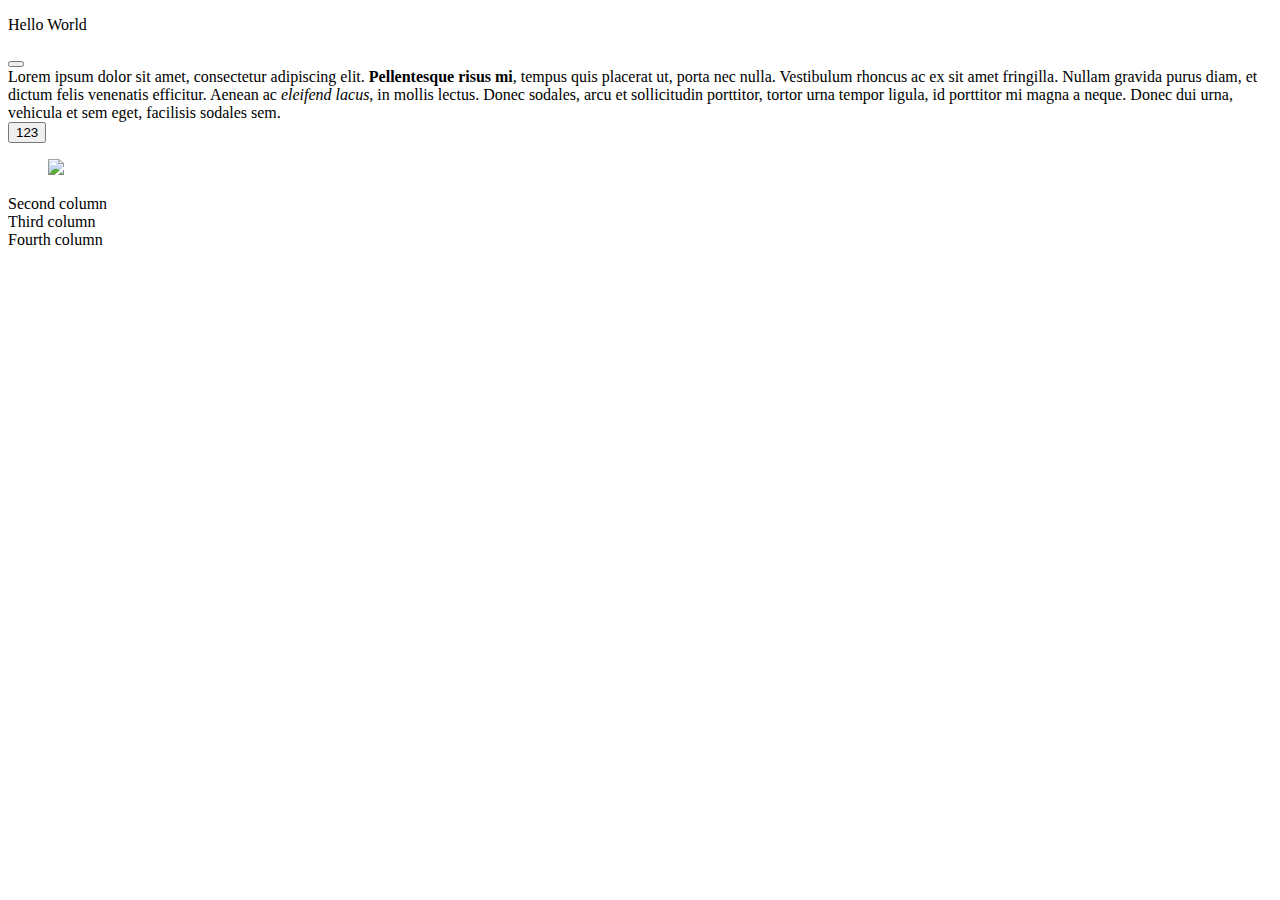
==== index.html @ b376deca "chore: 第一个时钟初始化" ====
<!DOCTYPE html>
<!--[if lt IE 7]>      <html class="no-js lt-ie9 lt-ie8 lt-ie7"> <![endif]-->
<!--[if IE 7]>         <html class="no-js lt-ie9 lt-ie8"> <![endif]-->
<!--[if IE 8]>         <html class="no-js lt-ie9"> <![endif]-->
<!--[if gt IE 8]>      <html class="no-js"> <!--<![endif]-->
<html>
  <head>
    <meta charset="utf-8" />
    <meta http-equiv="X-UA-Compatible" content="IE=edge" />
    <title>Display</title>
    <meta name="description" content="" />
    <meta name="viewport" content="width=device-width, initial-scale=1" />
    <link
      rel="stylesheet"
      href="https://cdn.jsdelivr.net/npm/bulma@0.9.4/css/bulma.min.css"
    />
  </head>
  <body>
    <!--[if lt IE 7]>
      <p class="browsehappy">
        You are using an <strong>outdated</strong> browser. Please
        <a href="#">upgrade your browser</a> to improve your experience.
      </p>
    <![endif]-->
    <section class="section">
      <div class="container">
        <article class="message">
          <div class="message-header">
            <p>Hello World</p>
            <button class="delete" aria-label="delete"></button>
          </div>
          <div class="message-body">
            Lorem ipsum dolor sit amet, consectetur adipiscing elit. <strong>Pellentesque risus mi</strong>, tempus quis placerat ut, porta nec nulla. Vestibulum rhoncus ac ex sit amet fringilla. Nullam gravida purus diam, et dictum <a>felis venenatis</a> efficitur. Aenean ac <em>eleifend lacus</em>, in mollis lectus. Donec sodales, arcu et sollicitudin porttitor, tortor urna tempor ligula, id porttitor mi magna a neque. Donec dui urna, vehicula et sem eget, facilisis sodales sem.
          </div>
        </article>
        <button class="button">123</button>
        <div class="columns">
          <a class="column" href="/clocks/1/index.html">
            <figure class="image is-16by9">
              <img src="https://bulma.io/images/placeholders/128x128.png">
            </figure>
          </a>
          <div class="column">
            Second column
          </div>
          <div class="column">
            Third column
          </div>
          <div class="column">
            Fourth column
          </div>
        </div>
      </div>
    </section>
    <script src="" async defer></script>
  </body>
</html>
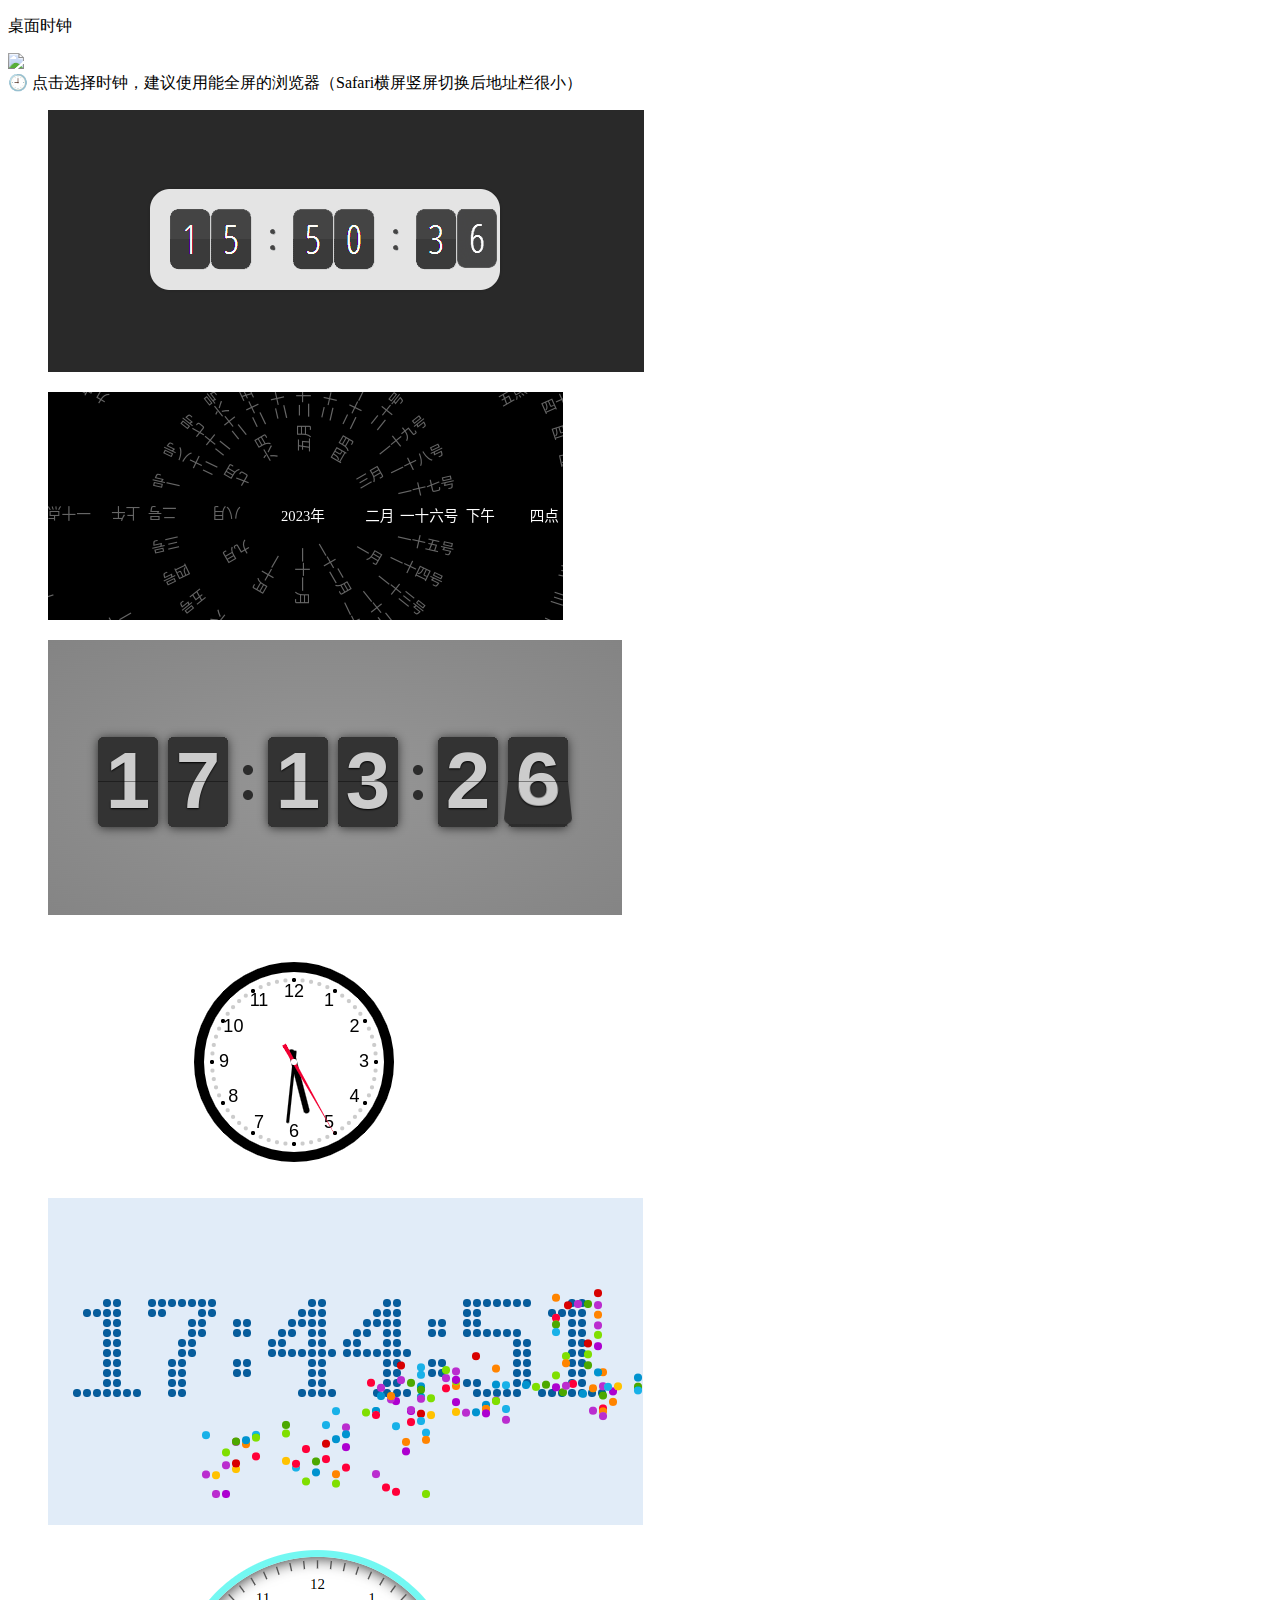
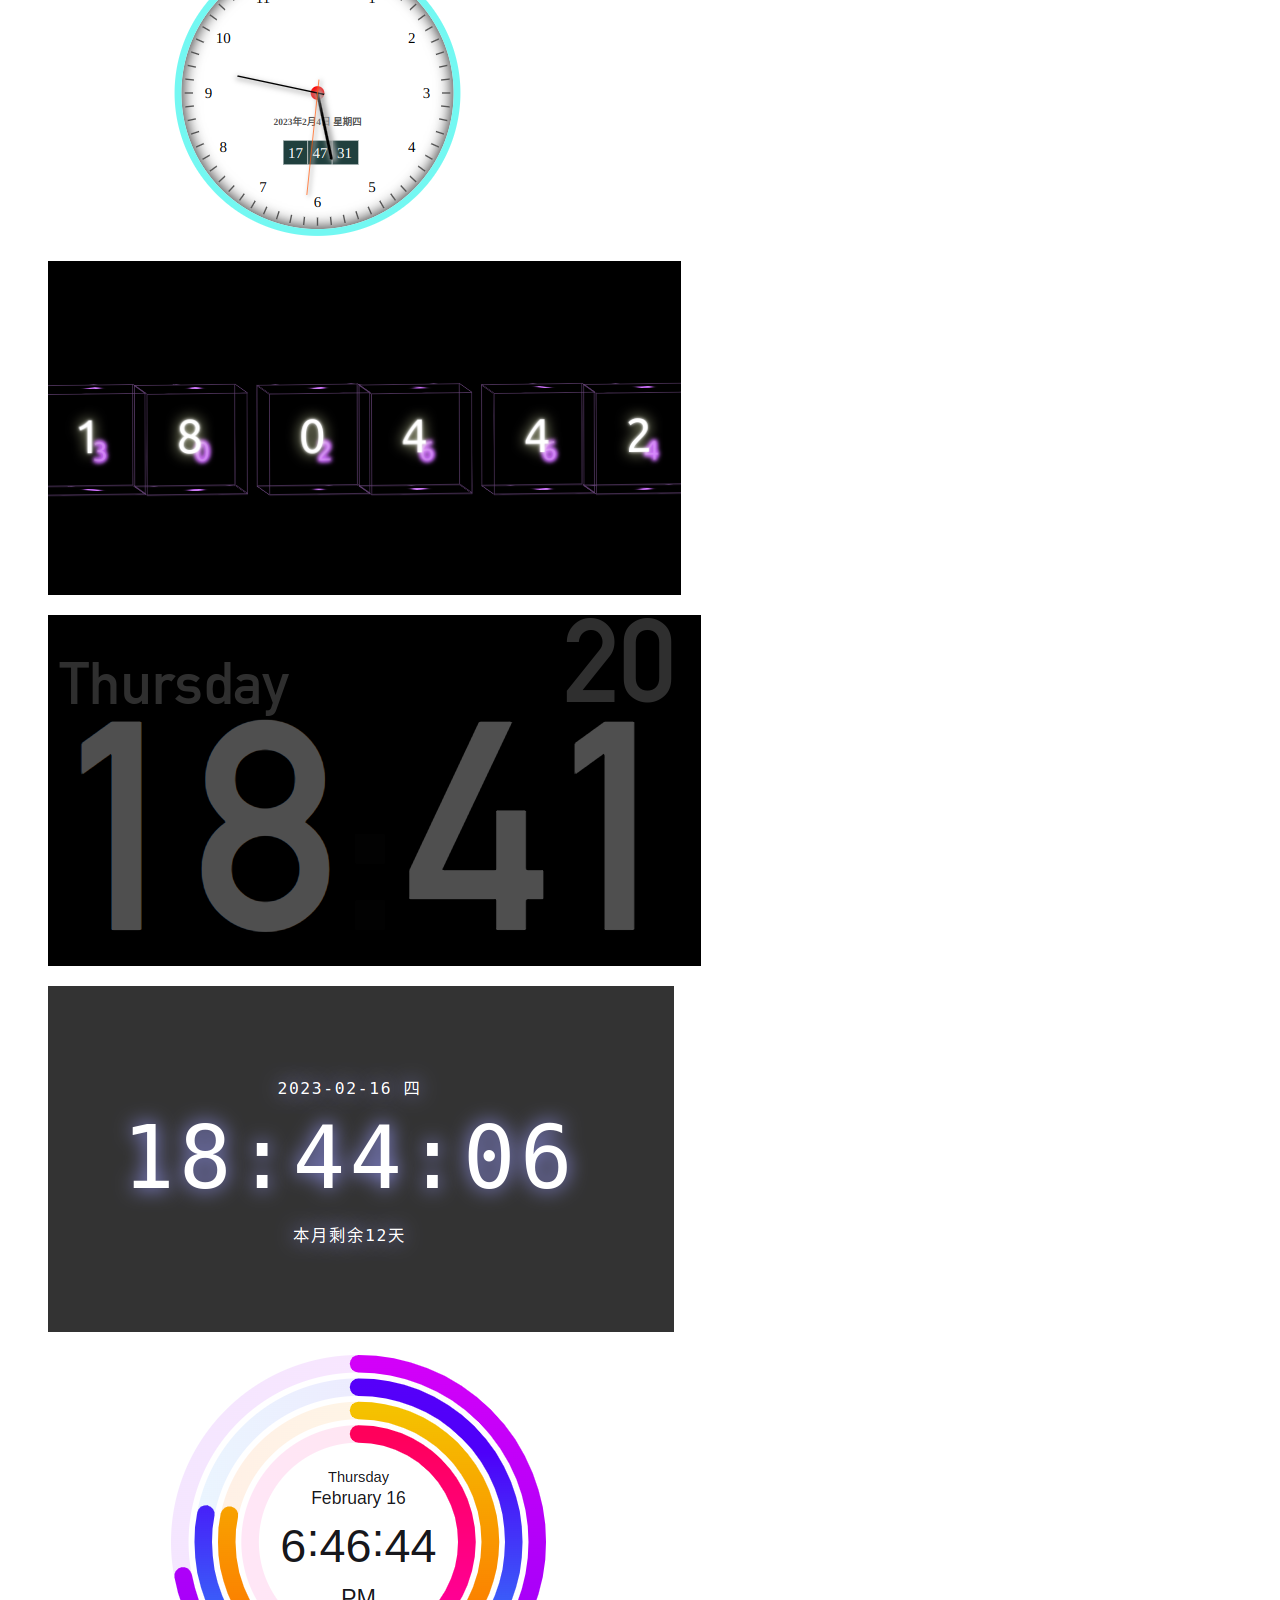
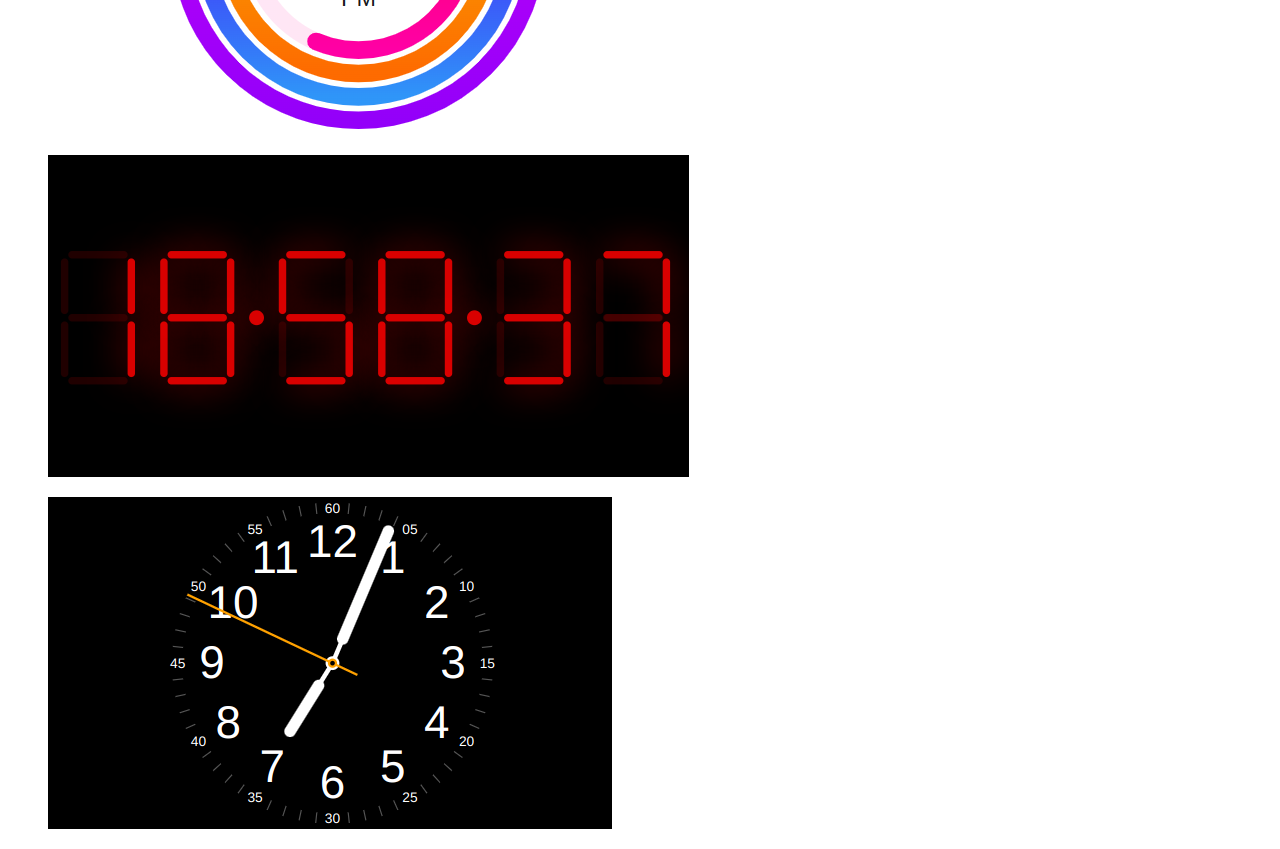
==== commit 1a4344d9: "feat: 新增多款时钟，优化插入的按钮样式" ====
--- a/index.html
+++ b/index.html
@@ -24,31 +24,86 @@
     <![endif]-->
     <section class="section">
       <div class="container">
-        <article class="message">
+        <article class="message is-primary">
           <div class="message-header">
-            <p>Hello World</p>
-            <button class="delete" aria-label="delete"></button>
+            <p>桌面时钟</p>
+            <a href="https://github.com/wb121017405/display">
+              <img src="https://github.githubassets.com/favicons/favicon.png" />
+            </a>
           </div>
           <div class="message-body">
-            Lorem ipsum dolor sit amet, consectetur adipiscing elit. <strong>Pellentesque risus mi</strong>, tempus quis placerat ut, porta nec nulla. Vestibulum rhoncus ac ex sit amet fringilla. Nullam gravida purus diam, et dictum <a>felis venenatis</a> efficitur. Aenean ac <em>eleifend lacus</em>, in mollis lectus. Donec sodales, arcu et sollicitudin porttitor, tortor urna tempor ligula, id porttitor mi magna a neque. Donec dui urna, vehicula et sem eget, facilisis sodales sem.
+            🕘
+            点击选择时钟，建议使用能全屏的浏览器（Safari横屏竖屏切换后地址栏很小）
           </div>
         </article>
-        <button class="button">123</button>
+
         <div class="columns">
           <a class="column" href="/clocks/1/index.html">
             <figure class="image is-16by9">
-              <img src="https://bulma.io/images/placeholders/128x128.png">
+              <img src="/assets/clocks/1.png" />
             </figure>
           </a>
-          <div class="column">
-            Second column
-          </div>
-          <div class="column">
-            Third column
-          </div>
-          <div class="column">
-            Fourth column
-          </div>
+          <a class="column" href="/clocks/2/index.html">
+            <figure class="image is-16by9">
+              <img src="/assets/clocks/2.png" />
+            </figure>
+          </a>
+          <a class="column" href="/clocks/3/index.html">
+            <figure class="image is-16by9">
+              <img src="/assets/clocks/3.png" />
+            </figure>
+          </a>
+        </div>
+        <div class="columns">
+          <a class="column" href="/clocks/4/index.html">
+            <figure class="image is-16by9">
+              <img src="/assets/clocks/4.png" />
+            </figure>
+          </a>
+          <a class="column" href="/clocks/5/index.html">
+            <figure class="image is-16by9">
+              <img src="/assets/clocks/5.png" />
+            </figure>
+          </a>
+          <a class="column" href="/clocks/6/index.html">
+            <figure class="image is-16by9">
+              <img src="/assets/clocks/6.png" />
+            </figure>
+          </a>
+        </div>
+        <div class="columns">
+          <a class="column" href="/clocks/7/index.html">
+            <figure class="image is-16by9">
+              <img src="/assets/clocks/7.png" />
+            </figure>
+          </a>
+          <a class="column" href="/clocks/8/index.html#more-breathe">
+            <figure class="image is-16by9">
+              <img src="/assets/clocks/8.png" />
+            </figure>
+          </a>
+          <a class="column" href="/clocks/9/index.html">
+            <figure class="image is-16by9">
+              <img src="/assets/clocks/9.png" />
+            </figure>
+          </a>
+        </div>
+        <div class="columns">
+          <a class="column" href="/clocks/10/index.html">
+            <figure class="image is-16by9">
+              <img src="/assets/clocks/10.png" />
+            </figure>
+          </a>
+          <a class="column" href="/clocks/11/index.html">
+            <figure class="image is-16by9">
+              <img src="/assets/clocks/11.png" />
+            </figure>
+          </a>
+          <a class="column" href="/clocks/12/index.html">
+            <figure class="image is-16by9">
+              <img src="/assets/clocks/12.png" />
+            </figure>
+          </a>
         </div>
       </div>
     </section>
